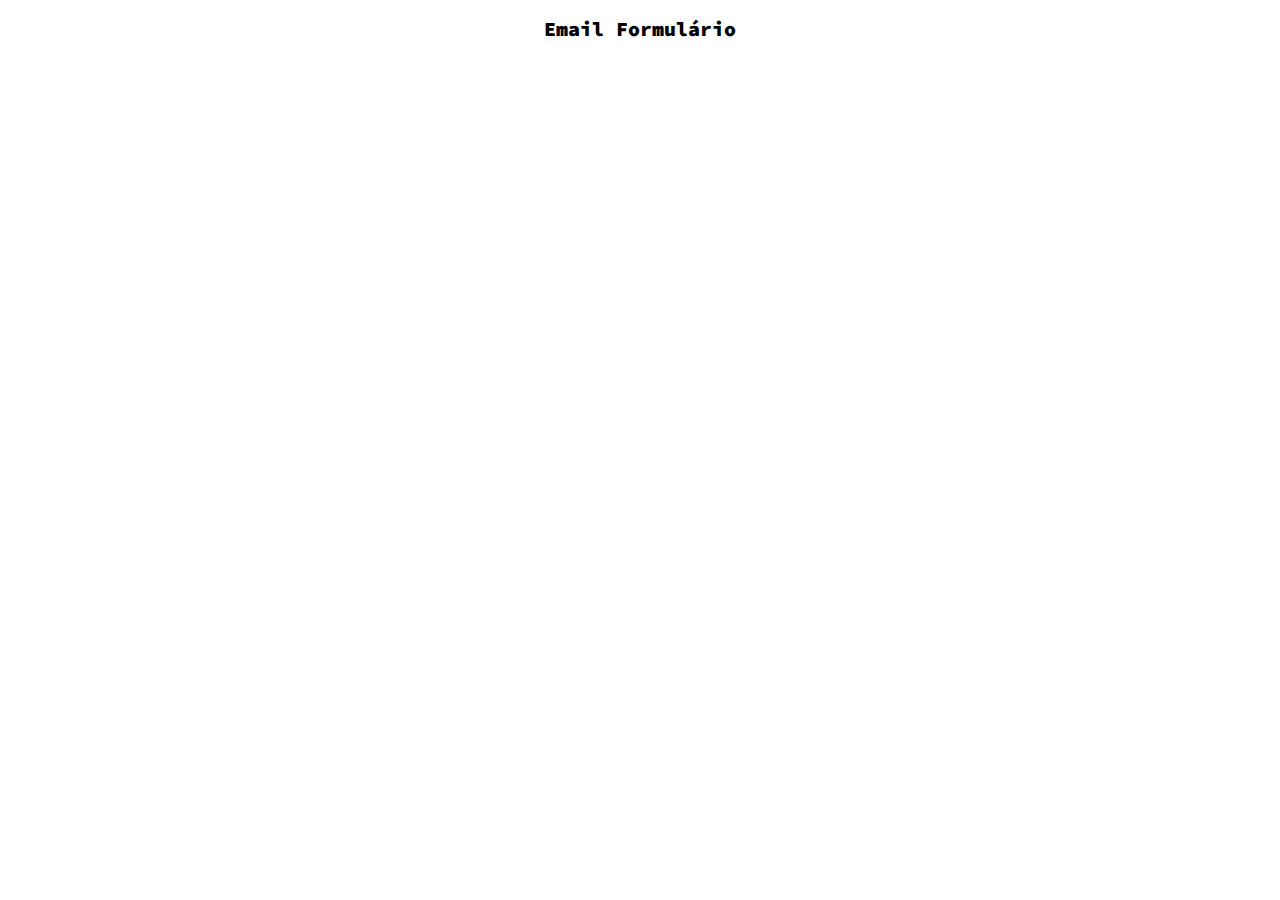
==== email.html @ 0d6adde9 "ultimos_antes_do_js" ====
<!DOCTYPE html>
<html lang="pt-br">

<head>
    <meta charset="UTF-8">
    <meta http-equiv="X-UA-Compatible" content="IE=edge">
    <meta name="viewport" content="width=device-width, initial-scale=1.0">
    <meta name='description' content='Desenvolvedor Front-end, com conhecimentos em HTML/CSS e Javascript'>
    <meta name='author' content='Giovane Aguiar dos Santos'>
    <link rel="stylesheet" href="css/style.css" type='text/css'>
    <link rel="icon" href="img/logoicone.svg">
    <!-- Fontes -->
    <link rel="preconnect" href="https://fonts.googleapis.com">
    <link rel="preconnect" href="https://fonts.gstatic.com" crossorigin>
    <link href="https://fonts.googleapis.com/css2?family=Montserrat+Alternates:ital,wght@0,500;0,800;1,500;1,800&family=Source+Code+Pro:ital,wght@0,500;0,900;1,500;1,900&display=swap" rel="stylesheet">
    <title> E-mail </title>
</head>

<body>
    <h1 class='text-l-b'>Email Formulário</h1>
</body>

</html>
---- css/style.css ----
/* Reset*/
@import url(reset.css);

/*Utilidades*/
@import url(./utilidades/font.css);
@import url(./utilidades/colors.css);

/*Posicionamento*/
@import url(./posicionamento/position.css);

/*background*/
@import url(./posicionamento/background.css);

/*Animacao*/
@import url(./animation/animation.css);
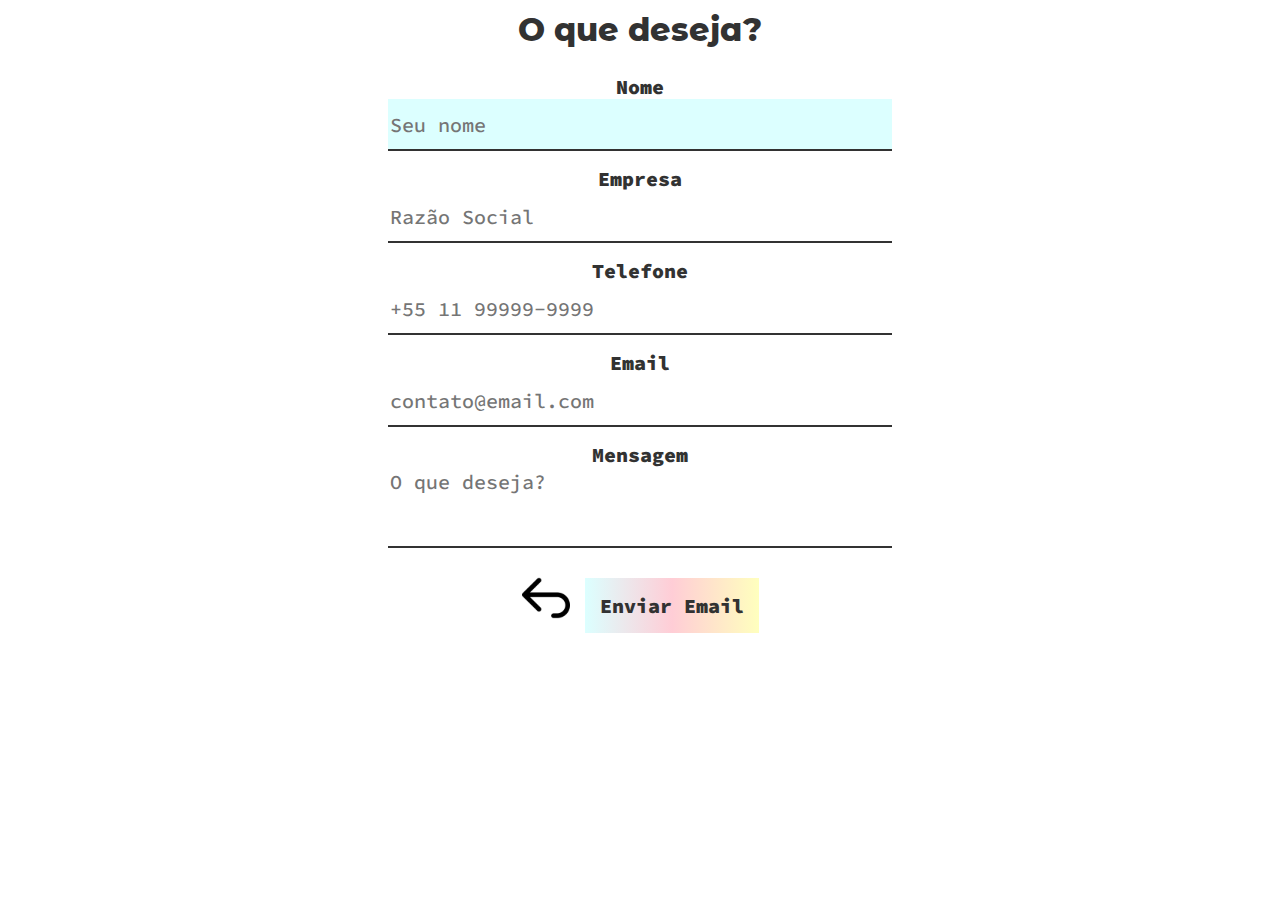
==== commit 018d0d2b: "form_adicionado" ====
--- a/email.html
+++ b/email.html
@@ -17,7 +17,44 @@
 </head>
 
 <body>
-    <h1 class='text-l-b'>Email Formulário</h1>
+    <section class='formulario'>
+        <h1 class='title-b color-2'>O que deseja?</h1>
+
+
+        <form action="#">
+            <div>
+                <label class='text-l-b color-2' for="nome">Nome</label>
+                <input class='text-l-m' type="text" id="nome" name="nome" placeholder="Seu nome" autofocus required>
+            </div>
+
+            <div>
+                <label class='text-l-b color-2' for="nome">Empresa</label>
+                <input class='text-l-m ' type="text" id="nome" name="nome" placeholder="Razão Social">
+            </div>
+
+            <div>
+                <label class='text-l-b color-2' for="telefone">Telefone</label>
+                <input class='text-l-m' type="text" id="telefone" name="telefone" placeholder="+55 11 99999-9999" required>
+            </div>
+
+            <div>
+                <label class='text-l-b color-2' for="email">Email</label>
+                <input class='text-l-m' type="email" id="email" name="email" placeholder="contato@email.com" required>
+            </div>
+
+            <div>
+                <label class='text-l-b color-2' for="mensagem">Mensagem</label>
+                <textarea class='text-l-m' rows="3" id="mensagem" name="mensagem" placeholder="O que deseja?" required></textarea>
+            </div>
+
+            <div class='botao'>
+                <!-- <img src="img/back.svg" alt="">  -->
+                <a href="enIndex.html"> <img src="img/back.svg" alt=""> </a>
+                <button class='text-l-b color-2'>Enviar Email</button>
+            </div>
+        </form>
+    </section>
+    <script src='js/script.js'></script>
 </body>
 
 </html>--- a/css/style.css
+++ b/css/style.css
@@ -13,3 +13,6 @@
 
 /*Animacao*/
 @import url(./animation/animation.css);
+
+/*Formulario*/
+@import url(./form.css);
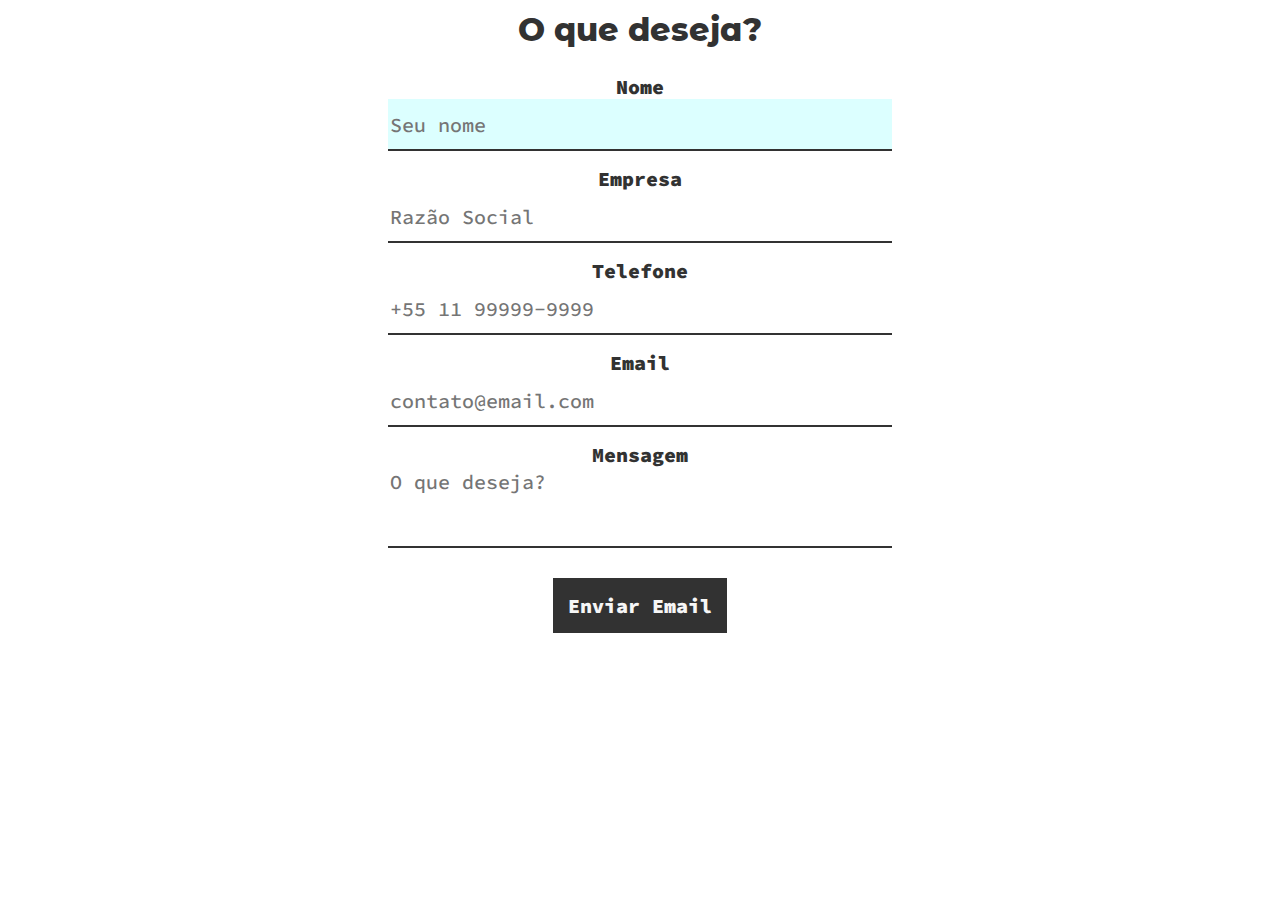
==== commit 754ab65f: "correcao_button_form" ====
--- a/email.html
+++ b/email.html
@@ -48,8 +48,6 @@
             </div>
 
             <div class='botao'>
-                <!-- <img src="img/back.svg" alt="">  -->
-                <a href="enIndex.html"> <img src="img/back.svg" alt=""> </a>
                 <button class='text-l-b color-2'>Enviar Email</button>
             </div>
         </form>
